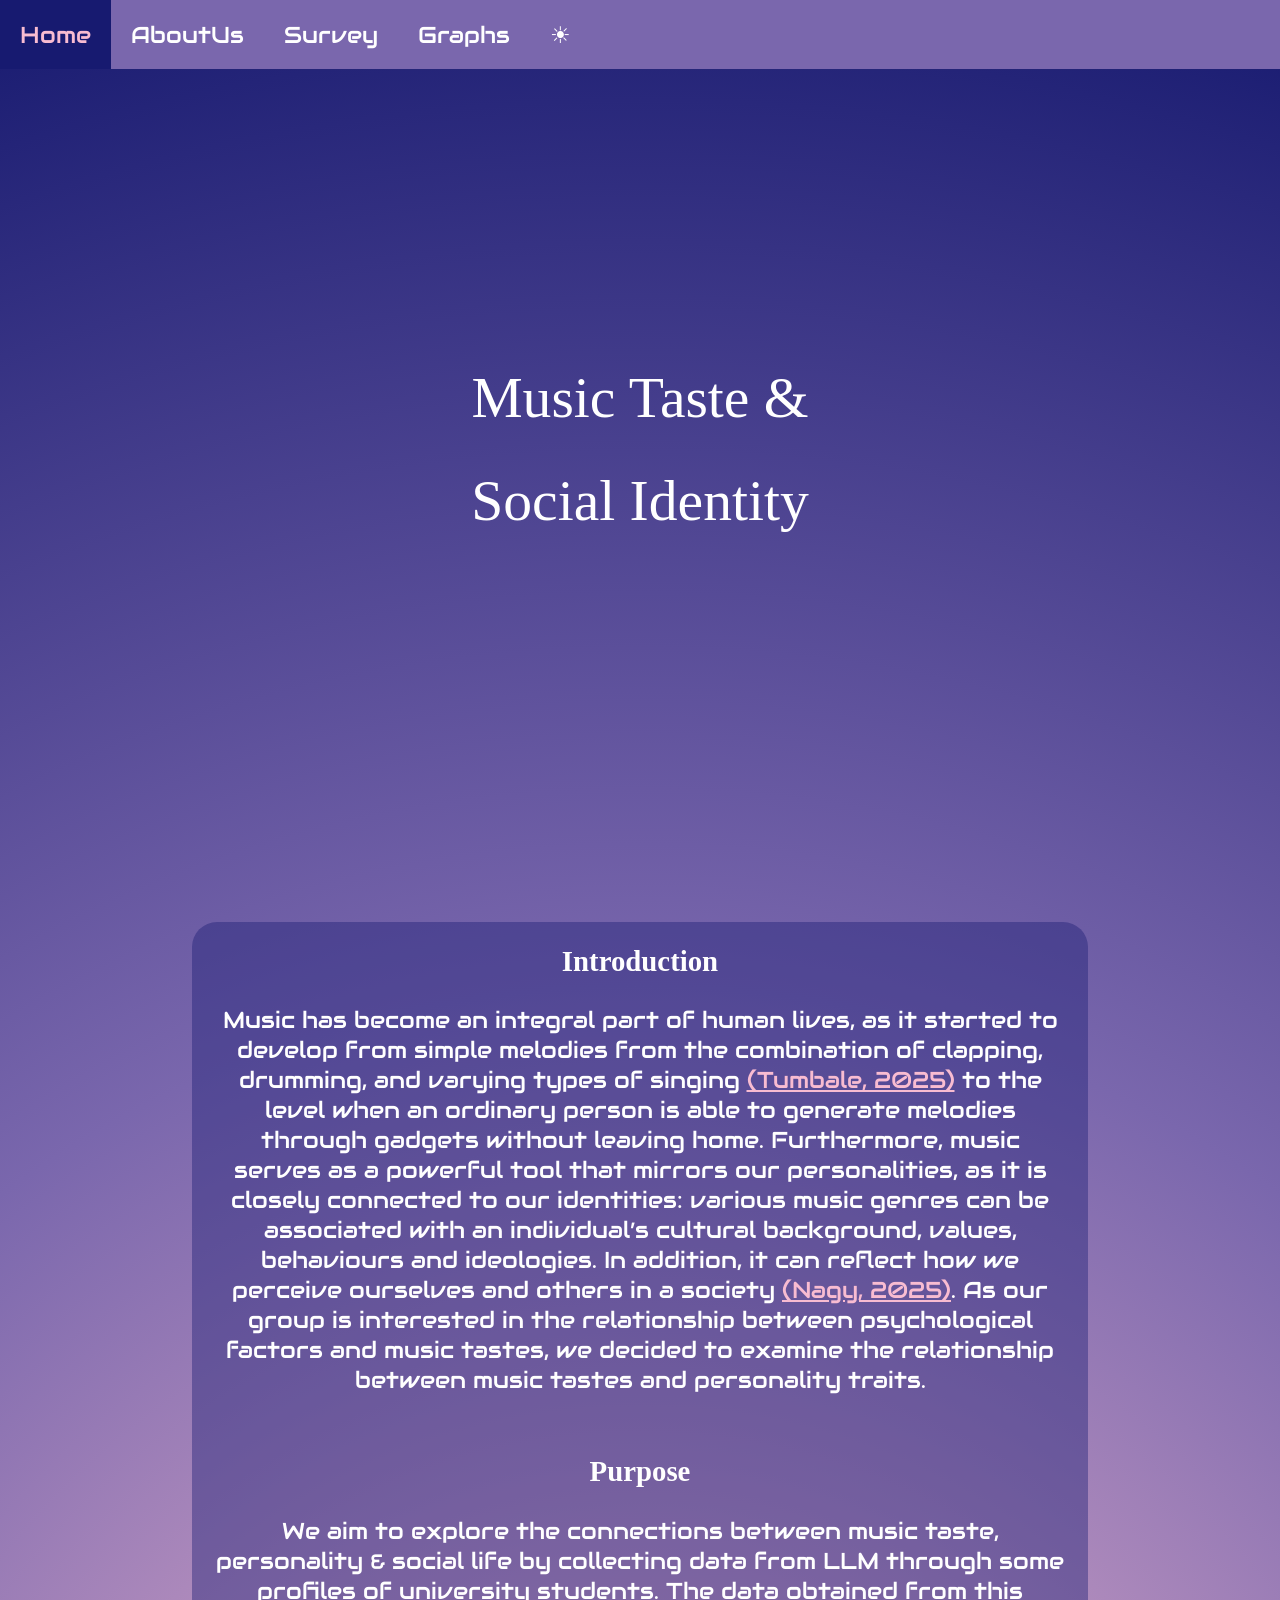
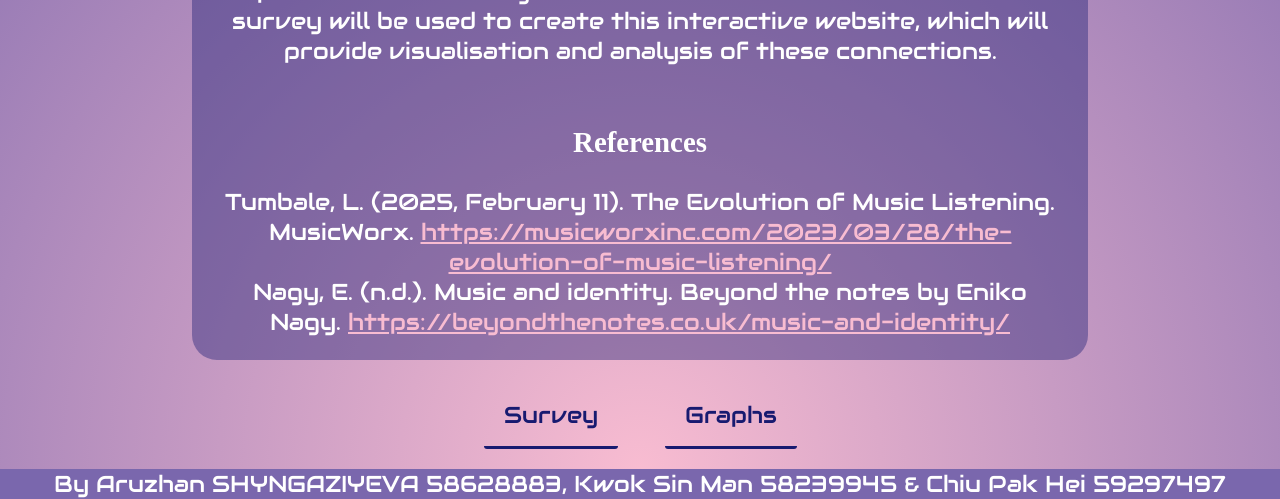
==== index.html @ 71bc7326 "Update index.html" ====
<!DOCTYPE html>
<html>

<head>
    <meta charset="utf-8">
    <meta lang="en">
    <title>LT3210 Project</title>
    <meta name="viewport" content="width=device-width, initial-scale=1">
    <link rel="stylesheet" href="index.css">
    <script>
        function myFunction() {
  var element = document.body;
  element.classList.toggle("dark-mode");
}
    </script>
</head>

<body>
    <header>
        <div class="topnav">
            <div class="left">
                <a class="active" href="#home">Home</a>
                <a href="Aboutus.html">AboutUs</a>
                <a href="Survey.html">Survey</a>
                <a href="#graphs">Graphs</a>
            </div>
            <div class="space borderless"></div>
            <div class="right">
                <span class="light" class="right" onclick="myFunction()"> &#x2600</span>
            </div>
        </div>
    </header>
    <main class="grain">

        <!-- Floating music notes -->
        <div>
            <div class="music-note" style="left: 10%; animation-delay: 9s;">♪</div>
            <div class="music-note" style="left: 20%; animation-delay: 7s;">♫</div>
            <div class="music-note" style="left: 30%; animation-delay: 12s;">♩</div>
            <div class="music-note" style="left: 40%; animation-delay: 11s;">♪</div>
            <div class="music-note" style="left: 50%; animation-delay: 3s;">♫</div>
            <div class="music-note" style="left: 60%; animation-delay: 1s;">♩</div>
            <div class="music-note" style="left: 70%; animation-delay: 6s;">♪</div>
            <div class="music-note" style="left: 80%; animation-delay: 4s;">♫</div>

        </div>
<section>     
        <div class="home fade-in" style="border: 0px;">
            <div class="title neon">
                Music Taste & <br>Social Identity
                <div class="cMusic"> </div>
            </div>
            <div class="content">
                <div class="content-r">
                    <div class="description">
                        <h2 class="neon">
                            Introduction
                        </h2>
                        <p class="desc">Music has become an integral part of human lives, as it started to develop from simple melodies from the combination of clapping, drumming, and varying types of singing <a href="https://musicworxinc.com/2023/03/28/the-evolution-of-music-listening/" style="color: #f8bcd1;">(Tumbale, 2025)</a> to the level when an ordinary person is able to generate melodies through gadgets without leaving home.  
Furthermore, music serves as a powerful tool that mirrors our personalities, as it is closely connected to our identities: various music genres can be associated with an individual’s cultural background, values, behaviours and ideologies. In addition, it can reflect how we perceive ourselves and others in a society <a href="https://beyondthenotes.co.uk/music-and-identity/" style="color: #f8bcd1;">(Nagy, 2025)</a>. As our group is interested in the relationship between psychological factors and music tastes, we decided to examine the relationship between music tastes and personality traits. 
 </p><br><br>
                        <h2 class="neon">
                            Purpose
                        </h2>
                        <p class="desc">We aim to explore the connections between music taste, personality & social life by collecting data from LLM through some profiles of university students. The data obtained from this survey will be used to create this interactive website, which will provide visualisation and analysis of these connections.
                        </p><br><br>
                         <h2 class="neon">
                            References
                        </h2>
                        <p class="desc">
Tumbale, L. (2025, February 11). The Evolution of Music Listening. MusicWorx. <a href="https://musicworxinc.com/2023/03/28/the-evolution-of-music-listening/" style="color: #f8bcd1;">https://musicworxinc.com/2023/03/28/the-evolution-of-music-listening/</a></p><p>
Nagy, E. (n.d.). Music and identity. Beyond the notes by Eniko Nagy. <a href="https://beyondthenotes.co.uk/music-and-identity/" style="color: #f8bcd1;">https://beyondthenotes.co.uk/music-and-identity/</a>
                        </p>
                    </div>
                    <div class="links">
                        <a href="survey.html" id="link" class="button neon">Survey</a>
                        <a href="" id="graphs" class="button neon">Graphs</a>
                    </div>
                </div>
            </div>
        </div>
        </section>
    </main>
    <footer>
        <div class="credit">By Aruzhan SHYNGAZIYEVA 58628883, Kwok Sin Man 58239945 & Chiu Pak Hei 59297497</div>
    </footer>

</body>


</html>
---- index.css ----
@import url('https://fonts.cdnfonts.com/css/lixdu-3');
@import url("https://fonts.googleapis.com/css?family=Audiowide");

* {
    text-align: center;
    font-family: "Audiowide";
    font-size: 1.2rem;
    box-sizing: border-box;
    margin: 0;
    padding: 0;
    border: 0;
    cursor: url(https://cur.cursors-4u.net/others/oth-6/oth510.ani), url(https://cur.cursors-4u.net/others/oth-6/oth510.png), auto !important;
}

main {
    background: radial-gradient(circle at bottom, 
   #f8bcd1 0, #7a67ad 50% ,#171a70 100%);
   width:auto;
   height: auto;
}

/*nav*/

.topnav {
    background-color: #7a67ad;
    overflow: hidden;
    margin: 0;
    padding: 0;
    border-spacing: 0;
    display: flex;
    position: fixed;
    top: 0;
    left: 0;
    width: 100%;
    z-index: 2;
    overflow-x: auto;
}

.left {
    float: left;
    width: max-content;
    border-top-width: 0;
    border-right-width: 0px;
    border-bottom-width: 0px;
    display: inline-flex;
}

.space {
    width: stretch;
    height: auto;
}

.right {
    float: right;
    border-top-width: 0;
    border-left-width: 0px;
    border-bottom-width: 0px;
    display: inline-flex;
    position: relative;
    font-size: 2rem;
}

.topnav a,
.topnav span {
    color: white;
    padding: 20px;
    margin: 0 auto;
    text-decoration: none;
    text-align: center;
    vertical-align: center;
    justify-content: center;
    height: 3em;
}

.topnav a:hover,
.topnav span:hover {
    background-color: #171a70;
    color: #f8bcd1;
}

.topnav a.active{
    background-color: #171a70;
    color: #f8bcd1;
}

/*main*/

.title {
    font-family: 'lixdu', display;
    line-height: 1.8;
    font-size: 3rem;
    padding: 6em 0;
    padding-bottom: 10em;
    height: 100vh;
    margin: auto;
    color: white;
    background-clip: text;
    -webkit-background-clip: text;
    z-index: 10000;
}

.cMusic{
    background-image:url("cMusic.png");

}

.neon {
    -webkit-animation: glow 1s ease-in-out infinite alternate;
    -moz-animation: glow 1s ease-in-out infinite alternate;
    animation: glow 1s ease-in-out infinite alternate;
}

.description{
    color: white;
    background-color: rgba(23, 26, 112, 0.4);
    width: 70%;
    margin: 0 auto;
    padding: 1em;
    border-radius: 25px;
}

h2{
 font-family: 'lixdu', display;
    font-size: 1.5rem; 
     color: white;
    background-clip: text;
    -webkit-background-clip: text;
}

p.desc{
    padding-top: 1.2em;
}



.button {
    background-position-y: -0%;
    background-image: linear-gradient(180deg, transparent 50%, #171a70 50%) !important;
    transition: all 0.2s ease;
    background-size: auto 190%;
    text-decoration: none;
    padding: 20px;
    margin: 20px;
    height: 3em;
    border-radius: 3px;
    color: #171a70;
    display: inline-flex;
    justify-content: space-evenly;
}

.button:hover {
    background-color: #171a70;
    background-position-y: 100%;
    color: #f8bcd1;
    transition: all 0.1s ease;
}

footer {
    color: white;
    background-color: #7a67ad;
    height: max-content;
}

.credit{
    margin:auto;
}

/* Floating music notes */
.music-note {
    position: absolute;
    font-size: 2rem;
    opacity: 0.7;
    color: white;
    animation: float 10s infinite linear;
}

@keyframes float {
    0% {
        transform: translateY(-100px) rotate(0deg);
    }

    100% {
        transform: translateY(40em) rotate(360deg);
    }
}

.fade-in {
    opacity: 1;
    animation-name: fadeInOpacity;
    animation-iteration-count: 1;
    animation-timing-function: ease-in;
    animation-duration: 1s;
}

@keyframes fadeInOpacity {
    0% {
        opacity: 0;
    }

    100% {
        opacity: 1;
    }
}

@keyframes glow {
    from {
        text-shadow: 0 0 10px;
    }

    to {
        text-shadow: 0 0 30px #fff
    }
}

/* light/dark mode*/
.dark-mode {
	main {
    background: radial-gradient(circle at bottom, 
   #7a67ad 0, #171a70 50% , #000 100%);
   width:auto;
   height: auto;
}

	

.credit {
    background-color: #171a70;
		color: white;
	}

.topnav {
    background-color: #171a70;}

	.topnav a,
	.topnav span {
		color: white;
	}
	

	.topnav a:hover,
    .topnav a.active,
	.topnav span:hover {
		background-color: #000;
		color: #f8bcd1;
	}

	.description {
		background-color: rgba(248, 188, 209, 0.2);
	}

	.button {
    background-position-y: -0%;
    background-image: linear-gradient(180deg, transparent 50%, white 50%) !important;
    transition: all 0.2s ease;
    background-size: auto 190%;
    text-decoration: none;
    padding: 20px;
    margin: 20px;
    height: 3em;
    border-radius: 3px;
    color: white;
    display: inline-flex;
    justify-content: space-evenly;
}

.button:hover {
    background-color: white;
    background-position-y: 100%;
    color: #171a70;
    transition: all 0.1s ease;
}

}



/*grain*/

 
  .grain {
    overflow: hidden;
    top: 0;
    left: 0;
    height: 100%;
    width: 100%;
    pointer-event: none;
    z-index: 300;
    transform: translateZ(0);
    
    &:before {
      content: "";
      top: 0rem;
      left: 0rem;
      width: 100%;
      height: 100%;
      z-index: 9999;
      position: fixed;
      background-image: url(https://upload.wikimedia.org/wikipedia/commons/5/5c/Image_gaussian_noise_example.png);
      opacity: 0.15;
      pointer-events: none;
      -webkit-animation: noise 1s steps(2) infinite;
      animation: noise 1s steps(2) infinite;
    }

    @-webkit-keyframes noise {
      to { transform: translate3d(-7rem,0,0) }
    }

    @keyframes noise {
      0% { transform: translate3d(0,9rem,0) }
      10% { transform: translate3d(-1rem,-4rem,0) }
      20% { transform: translate3d(-8rem,2rem,0) }
      30% { transform: translate3d(9rem,-9rem,0) }
      40% { transform: translate3d(-2rem,7rem,0) }
      50% { transform: translate3d(-9rem,-4rem,0) }
      60% { transform: translate3d(2rem,6rem,0) }
      70% { transform: translate3d(7rem,-8rem,0) }
      80% { transform: translate3d(-9rem,1rem,0) }
      90% { transform: translate3d(6rem,-5rem,0) }
      to { transform: translate3d(-7rem,0,0) }
    }
  }

@media only screen and (max-width: 1024px) {
    * {
        margin: 0;
        padding: 0;
        border: 0;
        font-size: 1rem;
        justify-content: center;
    }

}
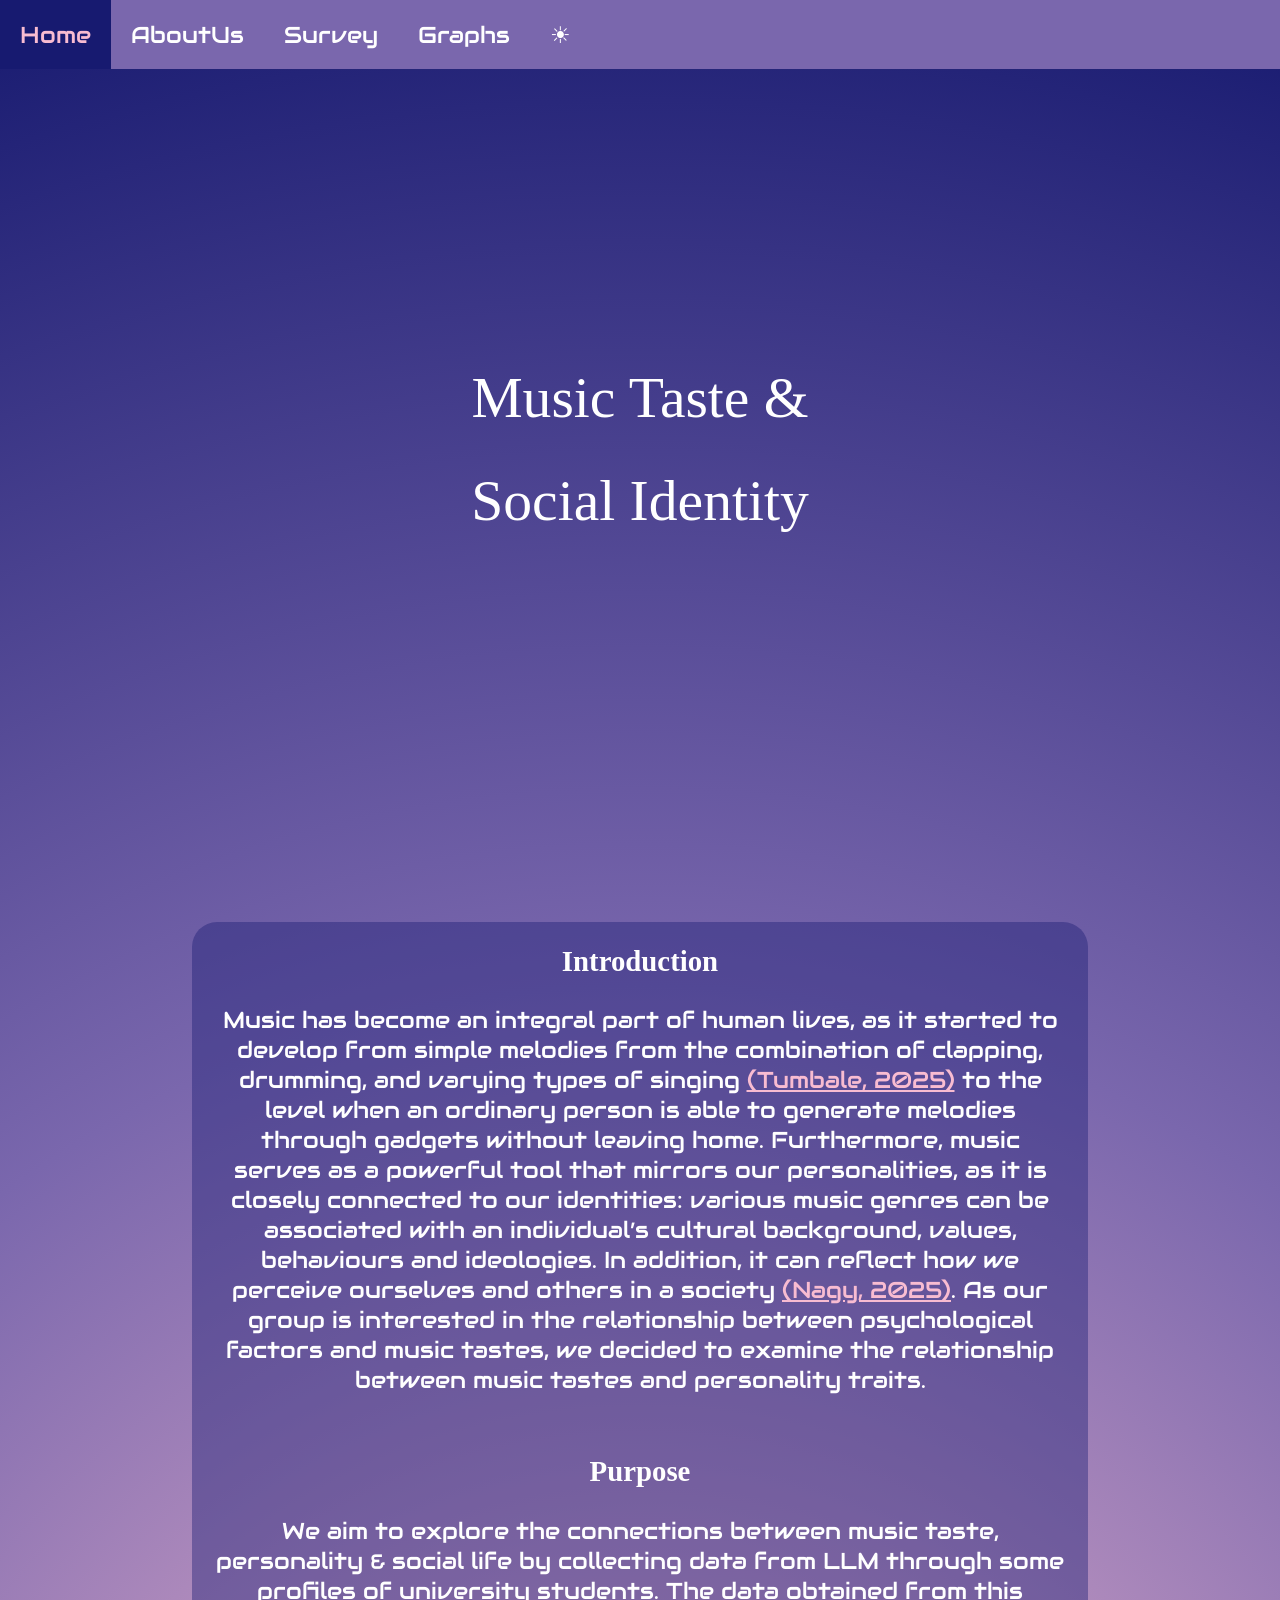
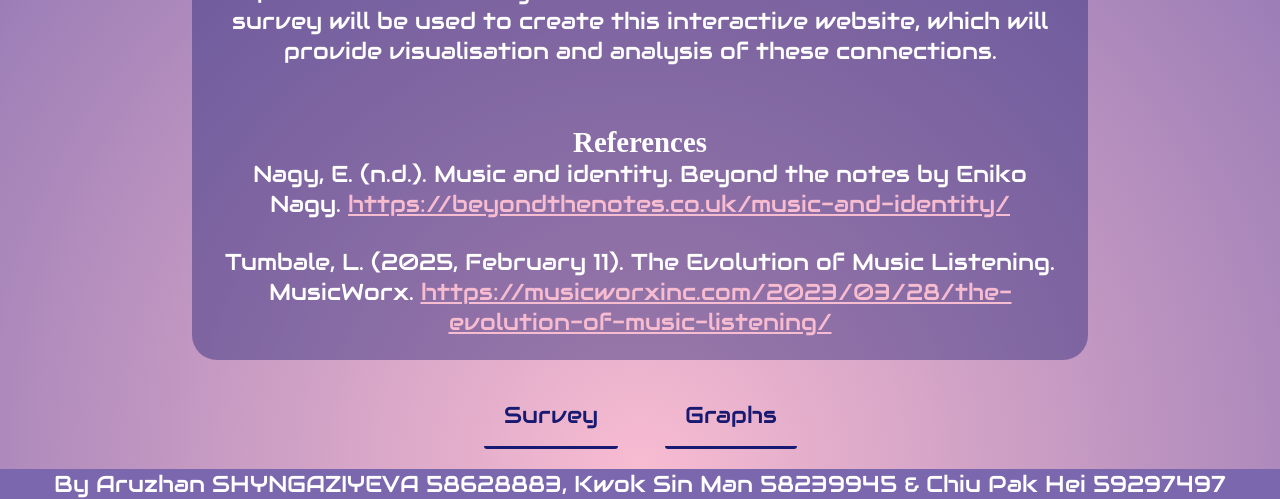
==== commit ca3fc968: "Update index.html" ====
--- a/index.html
+++ b/index.html
@@ -67,10 +67,10 @@
                          <h2 class="neon">
                             References
                         </h2>
-                        <p class="desc">
-Tumbale, L. (2025, February 11). The Evolution of Music Listening. MusicWorx. <a href="https://musicworxinc.com/2023/03/28/the-evolution-of-music-listening/" style="color: #f8bcd1;">https://musicworxinc.com/2023/03/28/the-evolution-of-music-listening/</a></p><p>
+                        
 Nagy, E. (n.d.). Music and identity. Beyond the notes by Eniko Nagy. <a href="https://beyondthenotes.co.uk/music-and-identity/" style="color: #f8bcd1;">https://beyondthenotes.co.uk/music-and-identity/</a>
-                        </p>
+                        </p><p class="desc">
+Tumbale, L. (2025, February 11). The Evolution of Music Listening. MusicWorx. <a href="https://musicworxinc.com/2023/03/28/the-evolution-of-music-listening/" style="color: #f8bcd1;">https://musicworxinc.com/2023/03/28/the-evolution-of-music-listening/</a></p>
                     </div>
                     <div class="links">
                         <a href="survey.html" id="link" class="button neon">Survey</a>
@@ -95,3 +95,4 @@
 
 
 
+
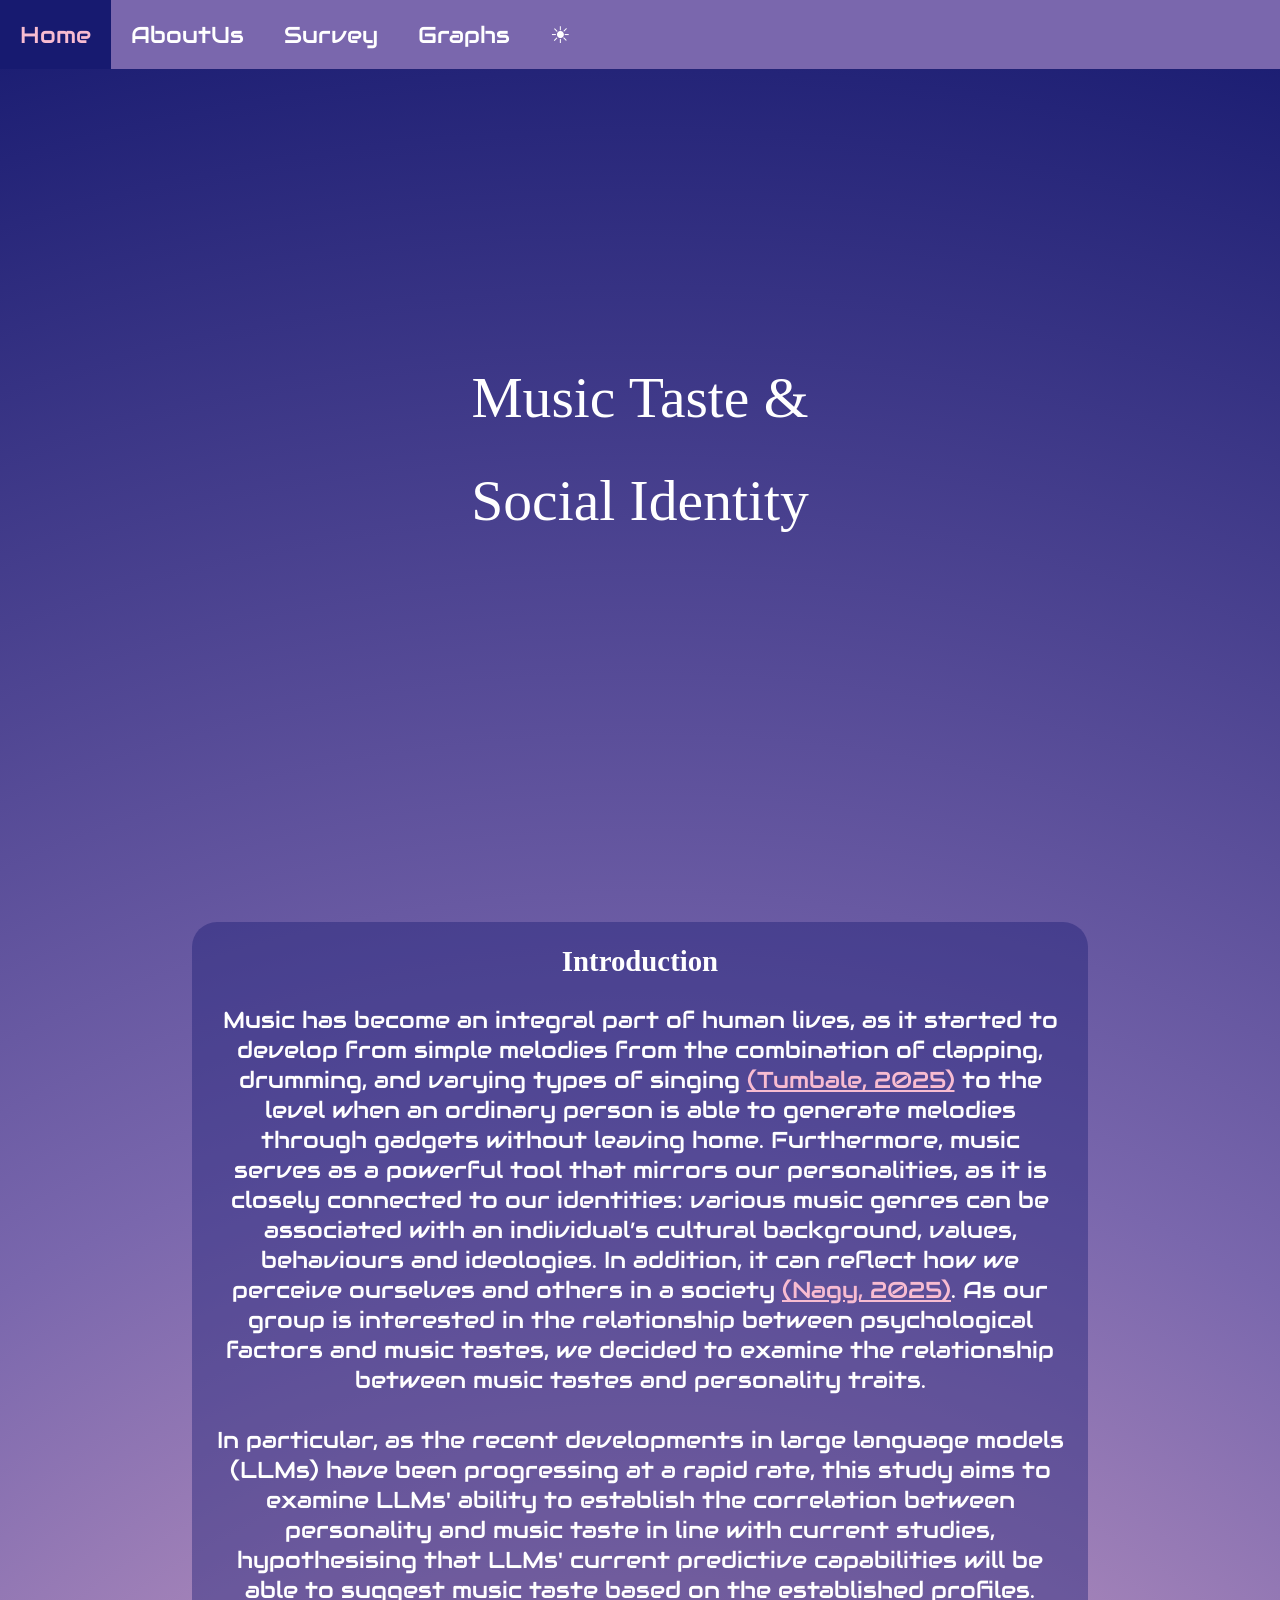
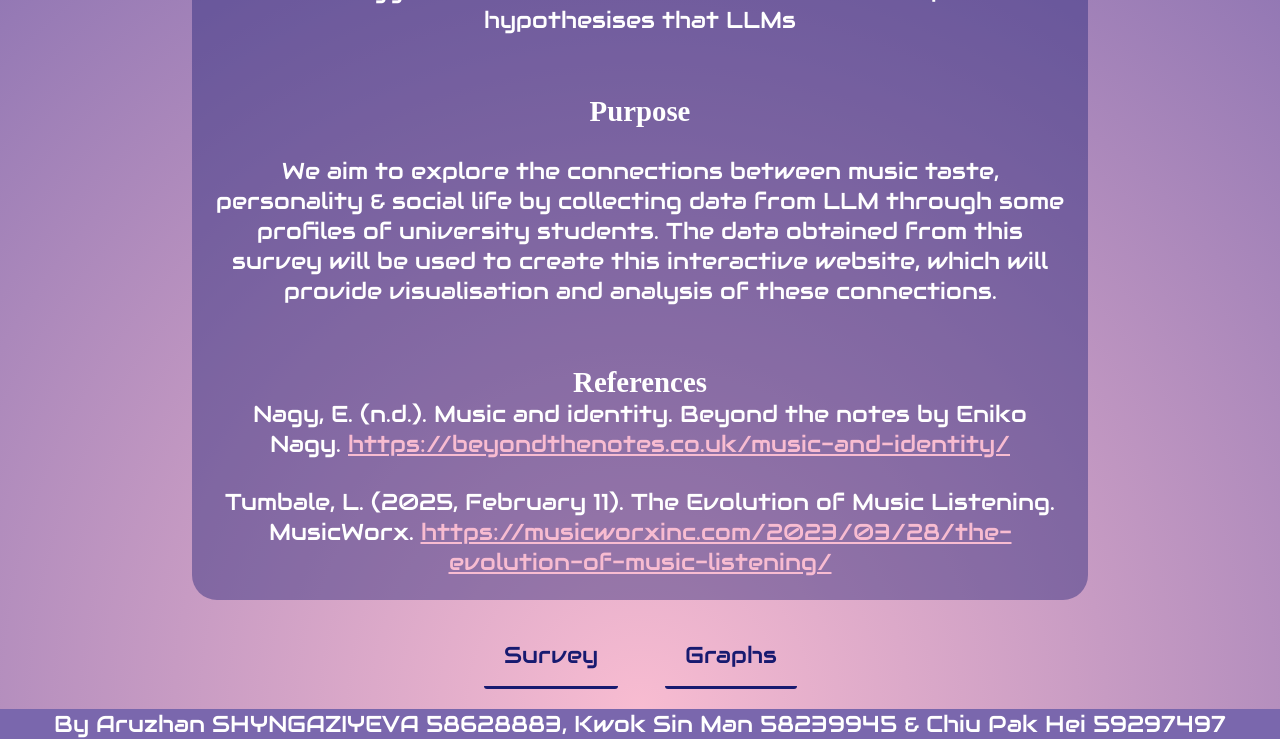
==== commit d7ea45c9: "Update index.html" ====
--- a/index.html
+++ b/index.html
@@ -22,7 +22,7 @@
                 <a class="active" href="#home">Home</a>
                 <a href="Aboutus.html">AboutUs</a>
                 <a href="Survey.html">Survey</a>
-                <a href="#graphs">Graphs</a>
+                <a href="graphs.html">Graphs</a>
             </div>
             <div class="space borderless"></div>
             <div class="right">
@@ -58,7 +58,10 @@
                         </h2>
                         <p class="desc">Music has become an integral part of human lives, as it started to develop from simple melodies from the combination of clapping, drumming, and varying types of singing <a href="https://musicworxinc.com/2023/03/28/the-evolution-of-music-listening/" style="color: #f8bcd1;">(Tumbale, 2025)</a> to the level when an ordinary person is able to generate melodies through gadgets without leaving home.  
 Furthermore, music serves as a powerful tool that mirrors our personalities, as it is closely connected to our identities: various music genres can be associated with an individual’s cultural background, values, behaviours and ideologies. In addition, it can reflect how we perceive ourselves and others in a society <a href="https://beyondthenotes.co.uk/music-and-identity/" style="color: #f8bcd1;">(Nagy, 2025)</a>. As our group is interested in the relationship between psychological factors and music tastes, we decided to examine the relationship between music tastes and personality traits. 
- </p><br><br>
+ </p><br>
+                        <p>In particular, as the recent developments in large language models (LLMs) have been progressing at a rapid rate, this study aims to examine LLMs' ability to establish the correlation between personality and music taste in line with current studies, hypothesising that LLMs' current predictive capabilities will be able to suggest music taste based on the established profiles.
+                            hypothesises that LLMs </p>
+                        <br><br>
                         <h2 class="neon">
                             Purpose
                         </h2>
@@ -73,8 +76,8 @@
 Tumbale, L. (2025, February 11). The Evolution of Music Listening. MusicWorx. <a href="https://musicworxinc.com/2023/03/28/the-evolution-of-music-listening/" style="color: #f8bcd1;">https://musicworxinc.com/2023/03/28/the-evolution-of-music-listening/</a></p>
                     </div>
                     <div class="links">
-                        <a href="survey.html" id="link" class="button neon">Survey</a>
-                        <a href="" id="graphs" class="button neon">Graphs</a>
+                        <a href="Survey.html" id="link" class="button neon">Survey</a>
+                        <a href="graphs.html" id="graphs" class="button neon">Graphs</a>
                     </div>
                 </div>
             </div>
@@ -96,3 +99,5 @@
 
 
 
+
+
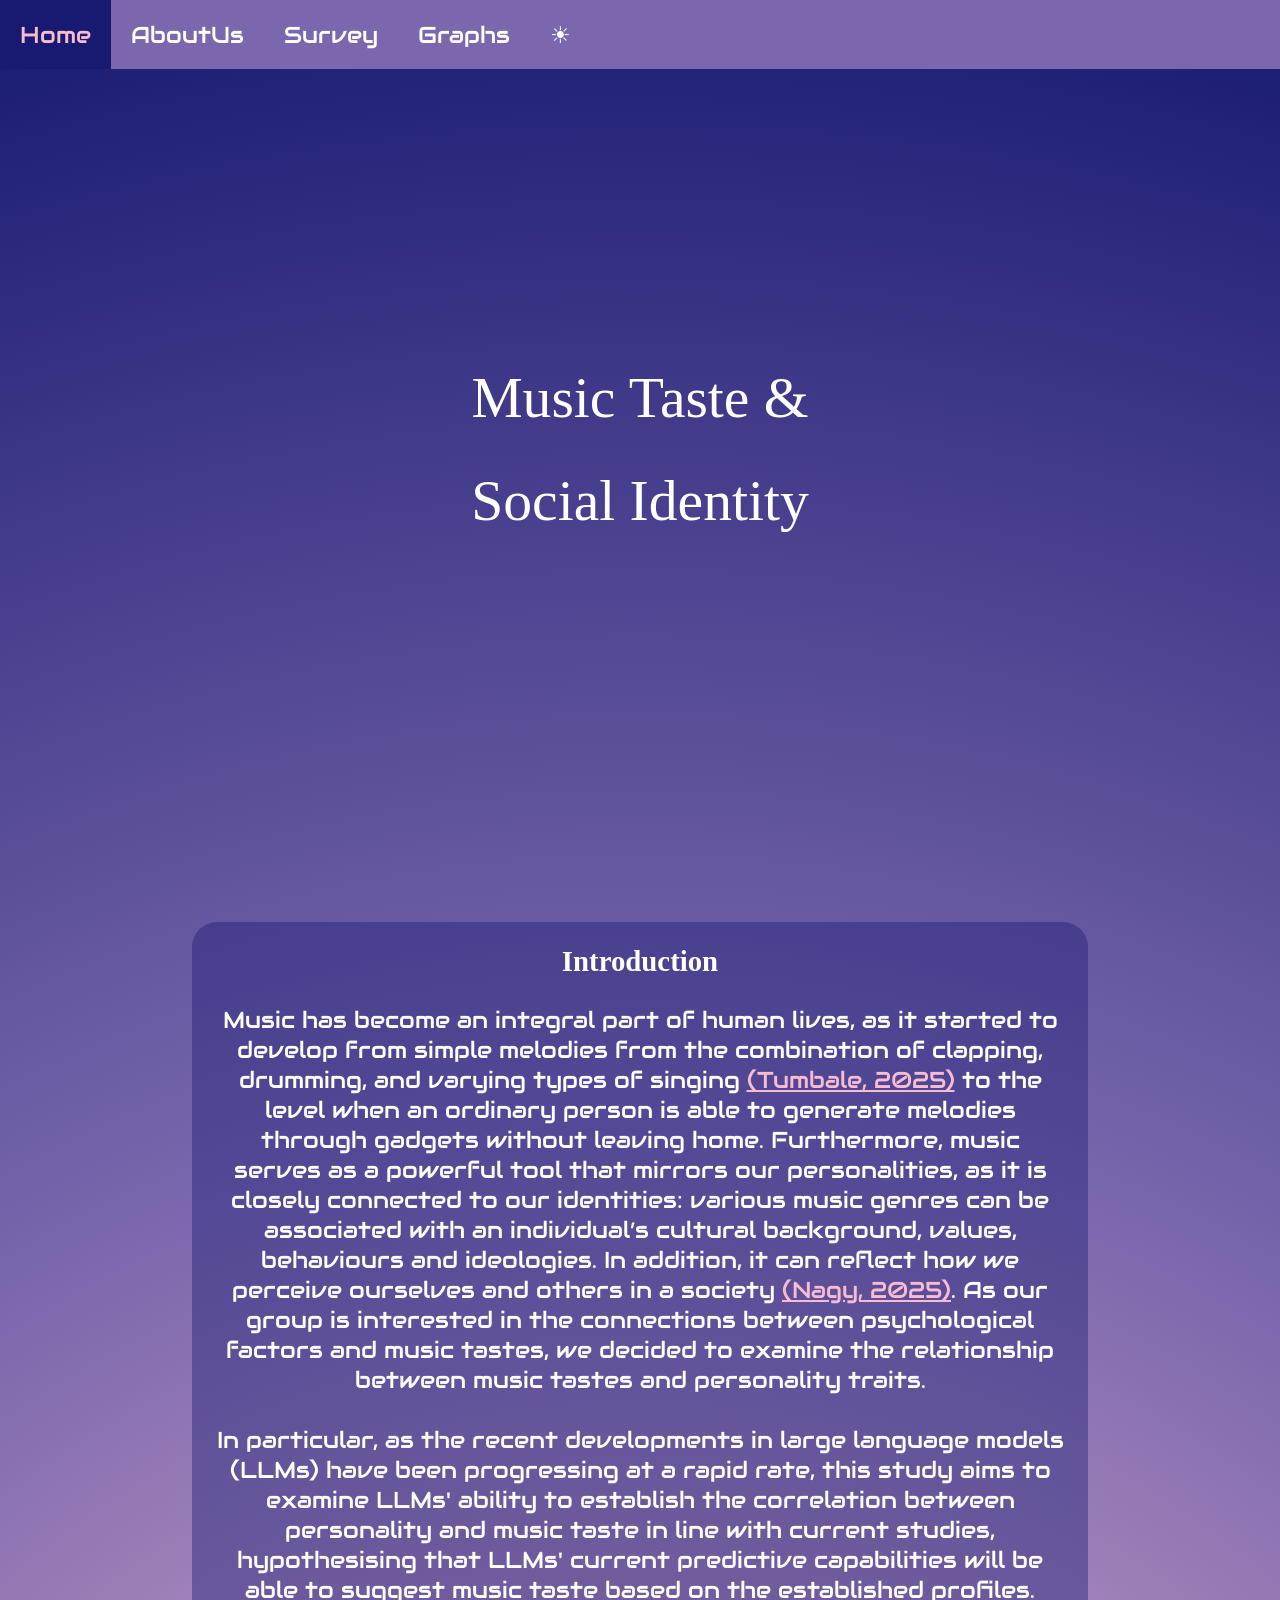
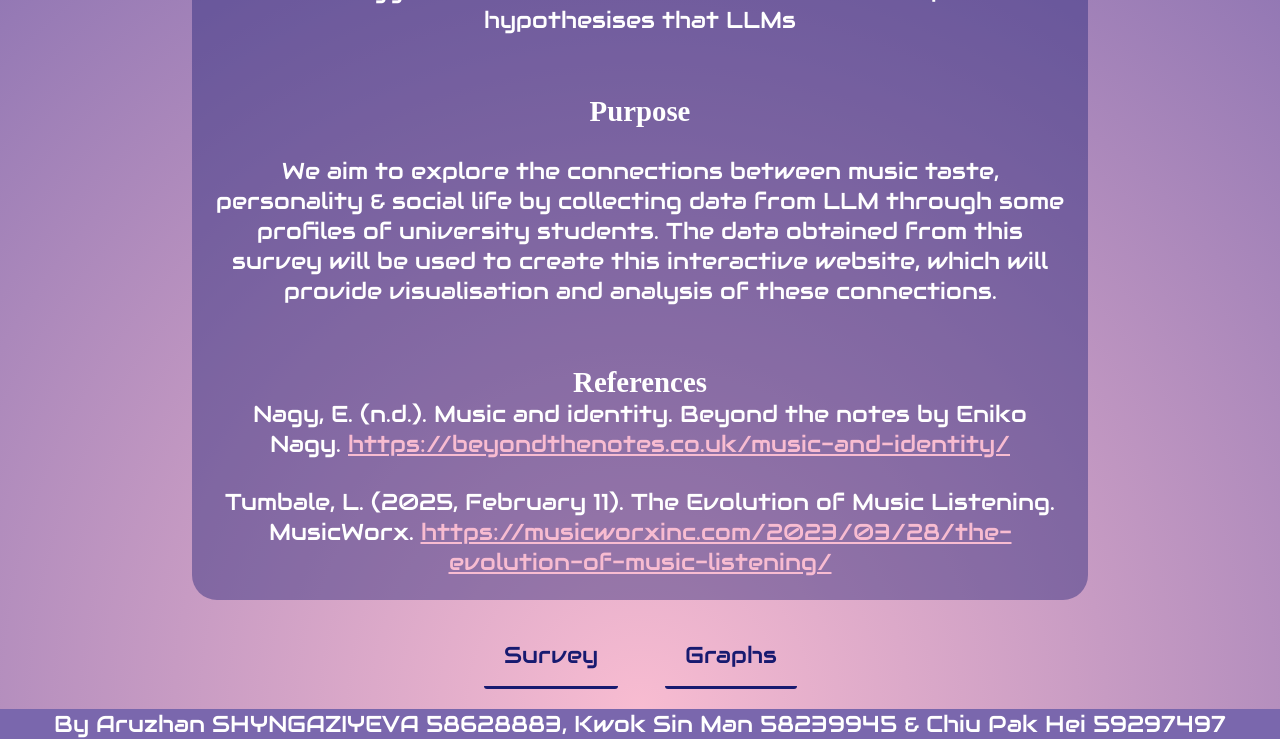
==== commit 3eef8994: "Update index.html" ====
--- a/index.html
+++ b/index.html
@@ -57,7 +57,7 @@
                             Introduction
                         </h2>
                         <p class="desc">Music has become an integral part of human lives, as it started to develop from simple melodies from the combination of clapping, drumming, and varying types of singing <a href="https://musicworxinc.com/2023/03/28/the-evolution-of-music-listening/" style="color: #f8bcd1;">(Tumbale, 2025)</a> to the level when an ordinary person is able to generate melodies through gadgets without leaving home.  
-Furthermore, music serves as a powerful tool that mirrors our personalities, as it is closely connected to our identities: various music genres can be associated with an individual’s cultural background, values, behaviours and ideologies. In addition, it can reflect how we perceive ourselves and others in a society <a href="https://beyondthenotes.co.uk/music-and-identity/" style="color: #f8bcd1;">(Nagy, 2025)</a>. As our group is interested in the relationship between psychological factors and music tastes, we decided to examine the relationship between music tastes and personality traits. 
+Furthermore, music serves as a powerful tool that mirrors our personalities, as it is closely connected to our identities: various music genres can be associated with an individual’s cultural background, values, behaviours and ideologies. In addition, it can reflect how we perceive ourselves and others in a society <a href="https://beyondthenotes.co.uk/music-and-identity/" style="color: #f8bcd1;">(Nagy, 2025)</a>. As our group is interested in the connections between psychological factors and music tastes, we decided to examine the relationship between music tastes and personality traits. 
  </p><br>
                         <p>In particular, as the recent developments in large language models (LLMs) have been progressing at a rapid rate, this study aims to examine LLMs' ability to establish the correlation between personality and music taste in line with current studies, hypothesising that LLMs' current predictive capabilities will be able to suggest music taste based on the established profiles.
                             hypothesises that LLMs </p>
@@ -101,3 +101,4 @@
 
 
 
+
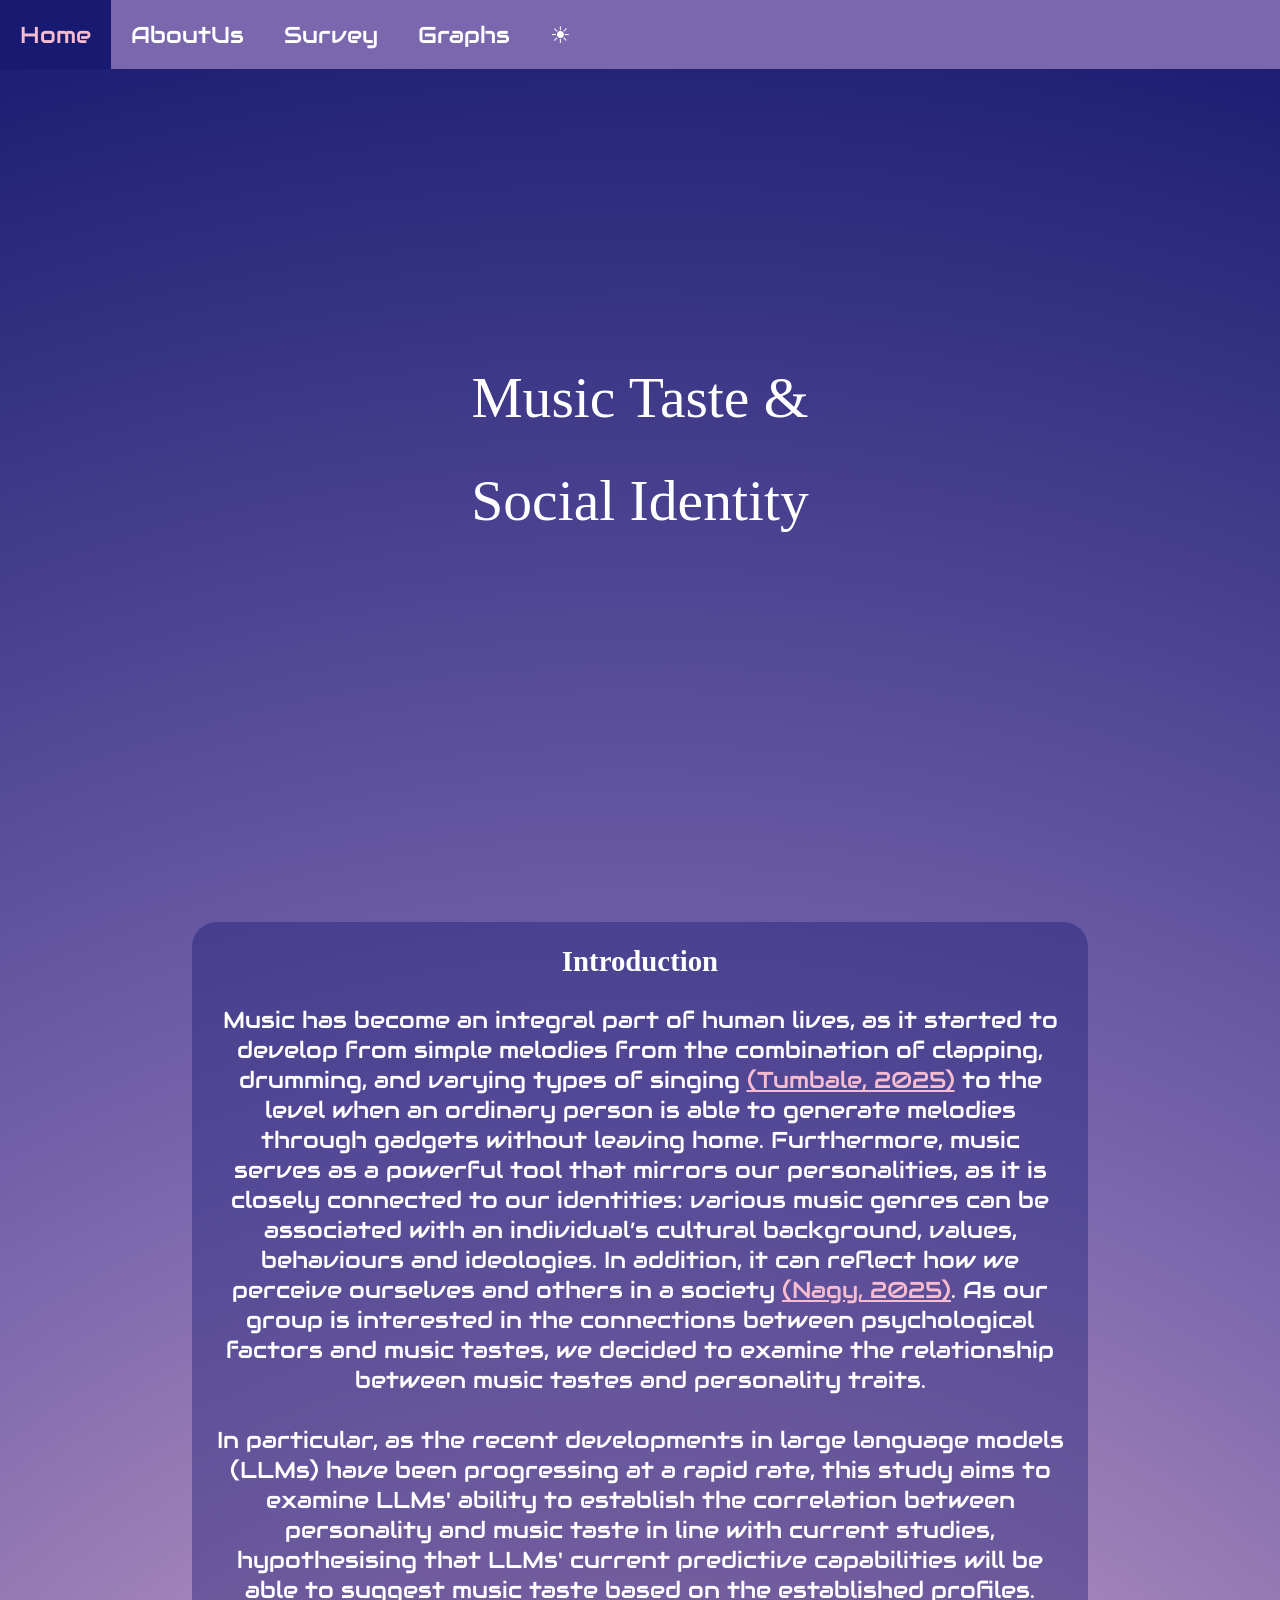
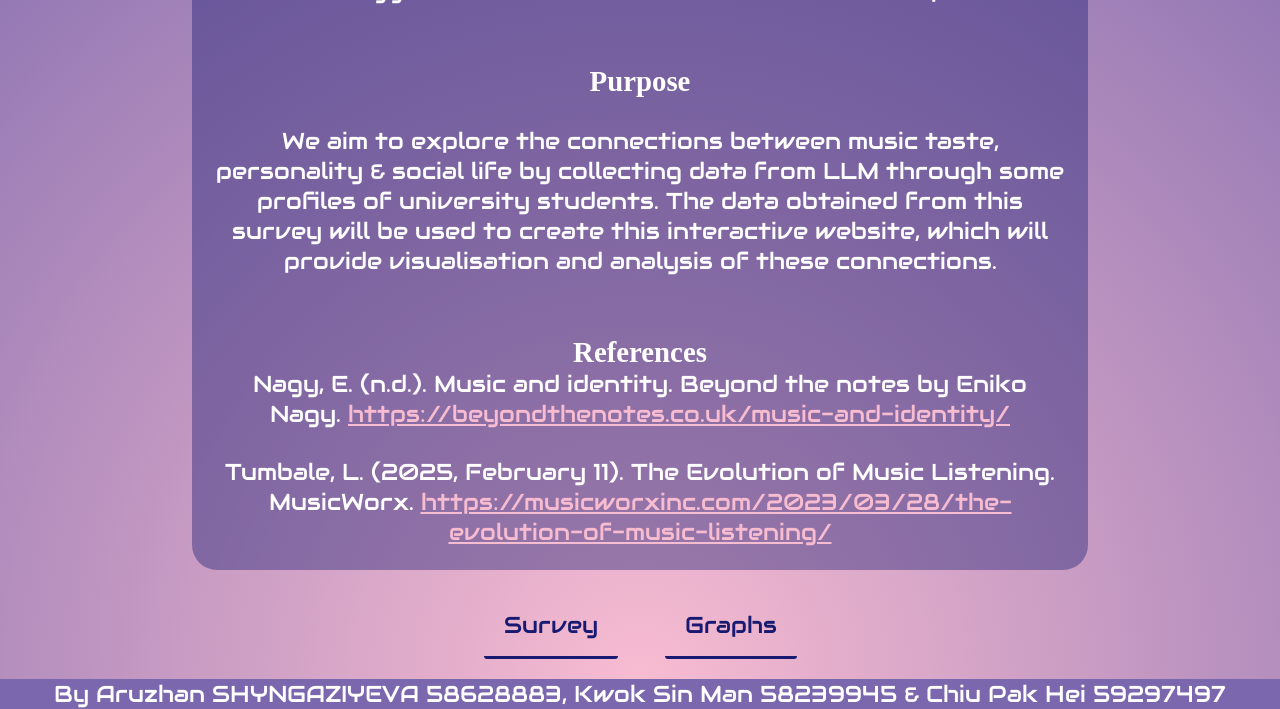
==== commit be406f5c: "Update index.html" ====
--- a/index.html
+++ b/index.html
@@ -59,8 +59,7 @@
                         <p class="desc">Music has become an integral part of human lives, as it started to develop from simple melodies from the combination of clapping, drumming, and varying types of singing <a href="https://musicworxinc.com/2023/03/28/the-evolution-of-music-listening/" style="color: #f8bcd1;">(Tumbale, 2025)</a> to the level when an ordinary person is able to generate melodies through gadgets without leaving home.  
 Furthermore, music serves as a powerful tool that mirrors our personalities, as it is closely connected to our identities: various music genres can be associated with an individual’s cultural background, values, behaviours and ideologies. In addition, it can reflect how we perceive ourselves and others in a society <a href="https://beyondthenotes.co.uk/music-and-identity/" style="color: #f8bcd1;">(Nagy, 2025)</a>. As our group is interested in the connections between psychological factors and music tastes, we decided to examine the relationship between music tastes and personality traits. 
  </p><br>
-                        <p>In particular, as the recent developments in large language models (LLMs) have been progressing at a rapid rate, this study aims to examine LLMs' ability to establish the correlation between personality and music taste in line with current studies, hypothesising that LLMs' current predictive capabilities will be able to suggest music taste based on the established profiles.
-                            hypothesises that LLMs </p>
+                        <p>In particular, as the recent developments in large language models (LLMs) have been progressing at a rapid rate, this study aims to examine LLMs' ability to establish the correlation between personality and music taste in line with current studies, hypothesising that LLMs' current predictive capabilities will be able to suggest music taste based on the established profiles. </p>
                         <br><br>
                         <h2 class="neon">
                             Purpose
@@ -102,3 +101,4 @@
 
 
 
+
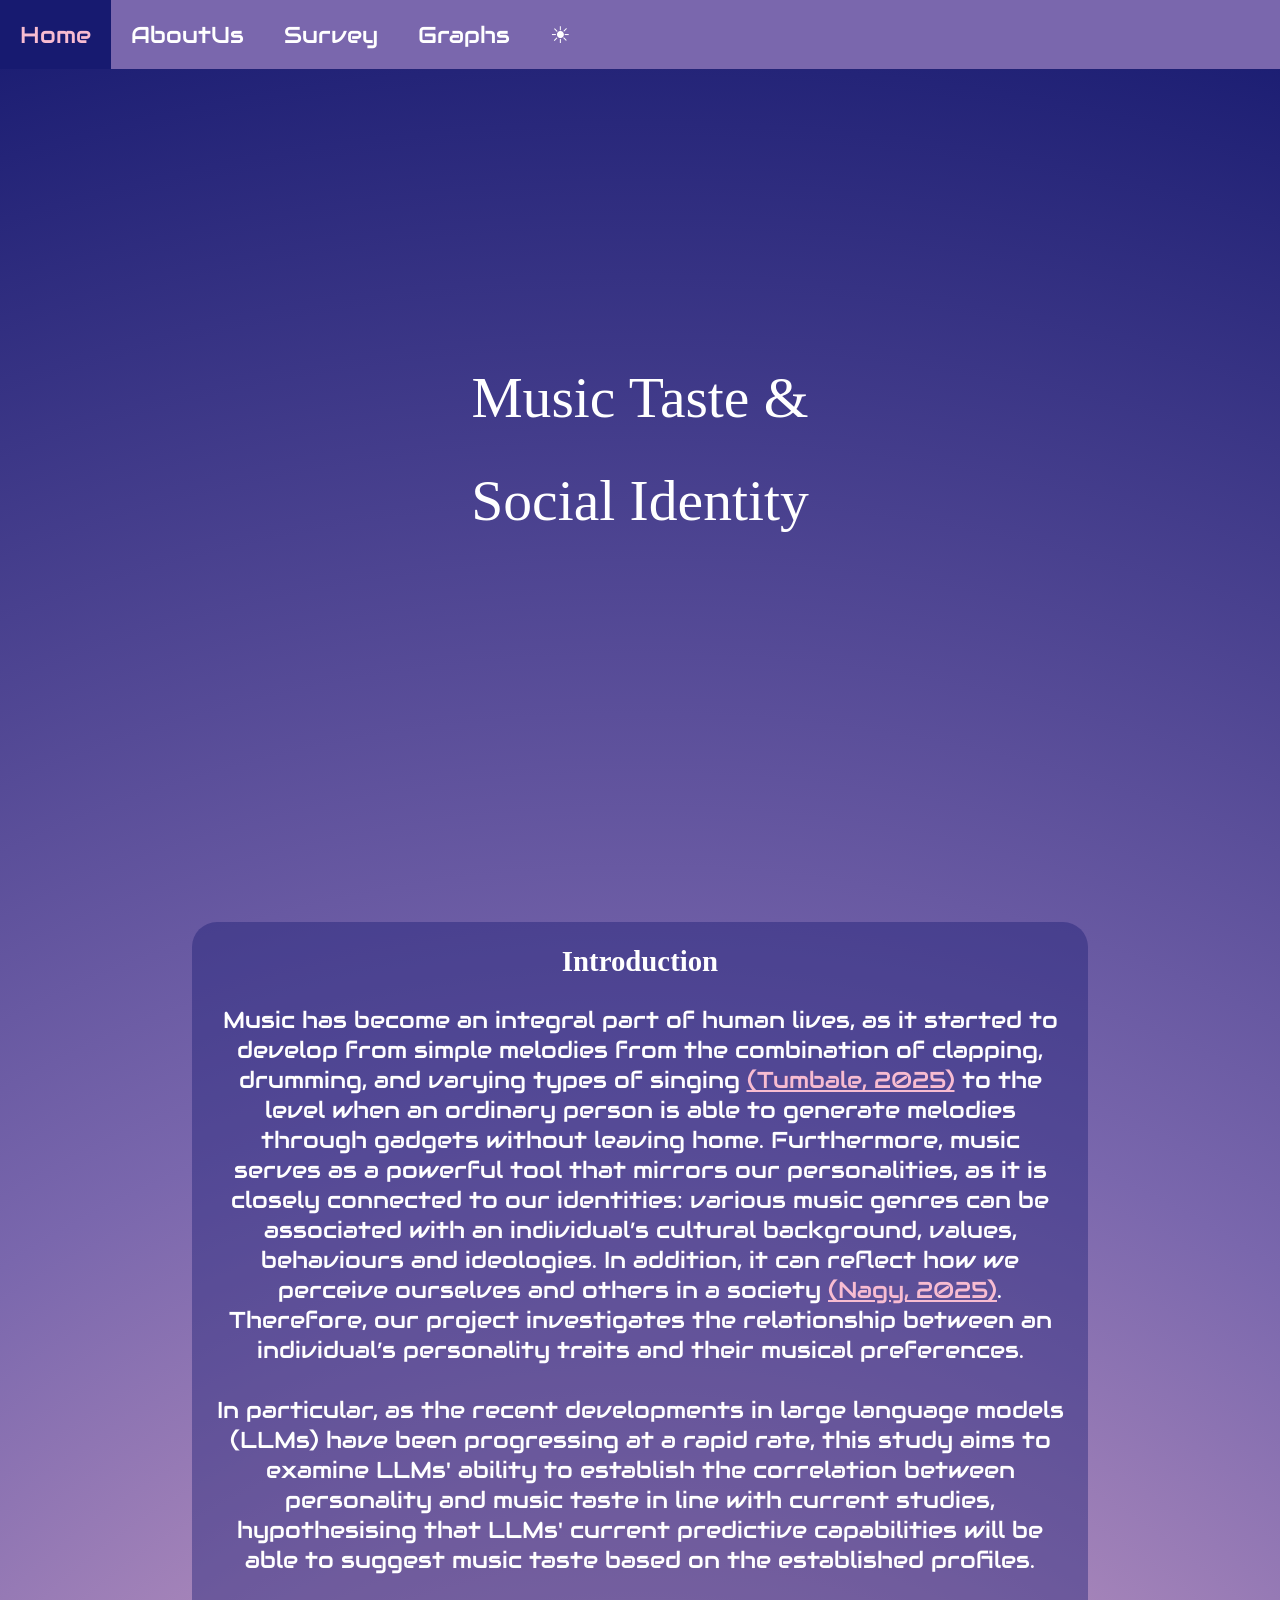
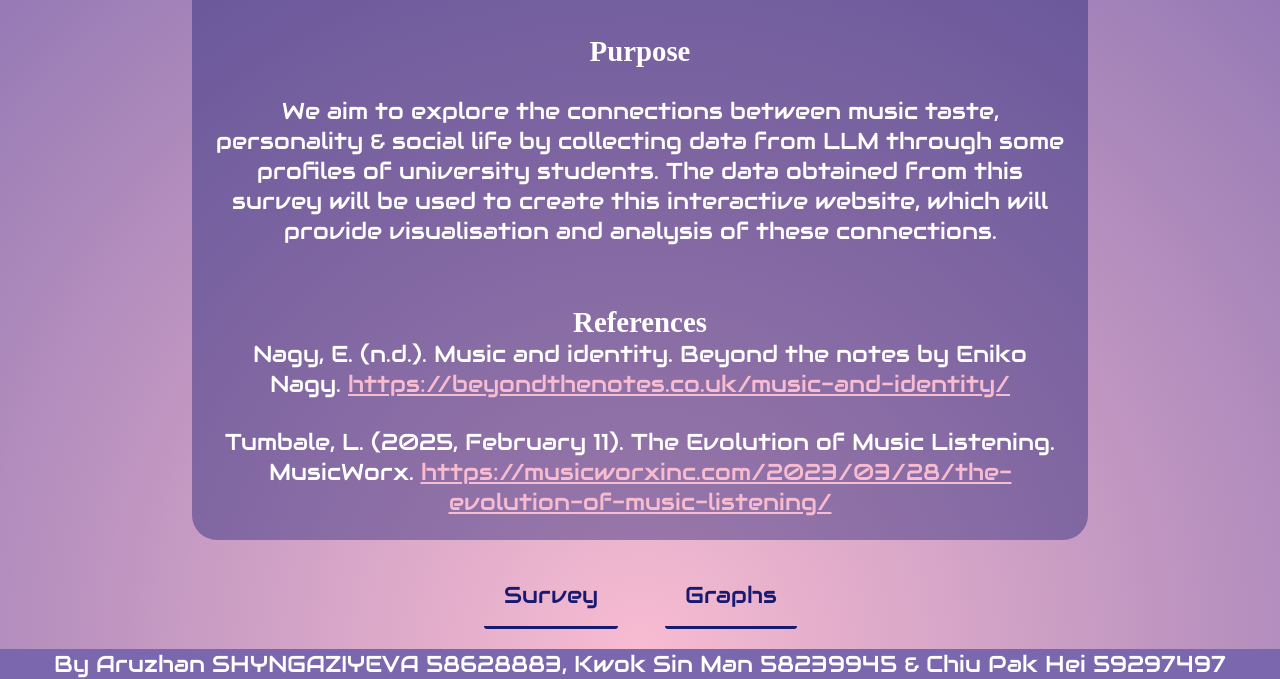
==== commit c3753708: "Update index.html" ====
--- a/index.html
+++ b/index.html
@@ -57,7 +57,7 @@
                             Introduction
                         </h2>
                         <p class="desc">Music has become an integral part of human lives, as it started to develop from simple melodies from the combination of clapping, drumming, and varying types of singing <a href="https://musicworxinc.com/2023/03/28/the-evolution-of-music-listening/" style="color: #f8bcd1;">(Tumbale, 2025)</a> to the level when an ordinary person is able to generate melodies through gadgets without leaving home.  
-Furthermore, music serves as a powerful tool that mirrors our personalities, as it is closely connected to our identities: various music genres can be associated with an individual’s cultural background, values, behaviours and ideologies. In addition, it can reflect how we perceive ourselves and others in a society <a href="https://beyondthenotes.co.uk/music-and-identity/" style="color: #f8bcd1;">(Nagy, 2025)</a>. As our group is interested in the connections between psychological factors and music tastes, we decided to examine the relationship between music tastes and personality traits. 
+Furthermore, music serves as a powerful tool that mirrors our personalities, as it is closely connected to our identities: various music genres can be associated with an individual’s cultural background, values, behaviours and ideologies. In addition, it can reflect how we perceive ourselves and others in a society <a href="https://beyondthenotes.co.uk/music-and-identity/" style="color: #f8bcd1;">(Nagy, 2025)</a>. Therefore, our project investigates the relationship between an individual’s personality traits and their musical preferences.
  </p><br>
                         <p>In particular, as the recent developments in large language models (LLMs) have been progressing at a rapid rate, this study aims to examine LLMs' ability to establish the correlation between personality and music taste in line with current studies, hypothesising that LLMs' current predictive capabilities will be able to suggest music taste based on the established profiles. </p>
                         <br><br>
@@ -102,3 +102,4 @@
 
 
 
+
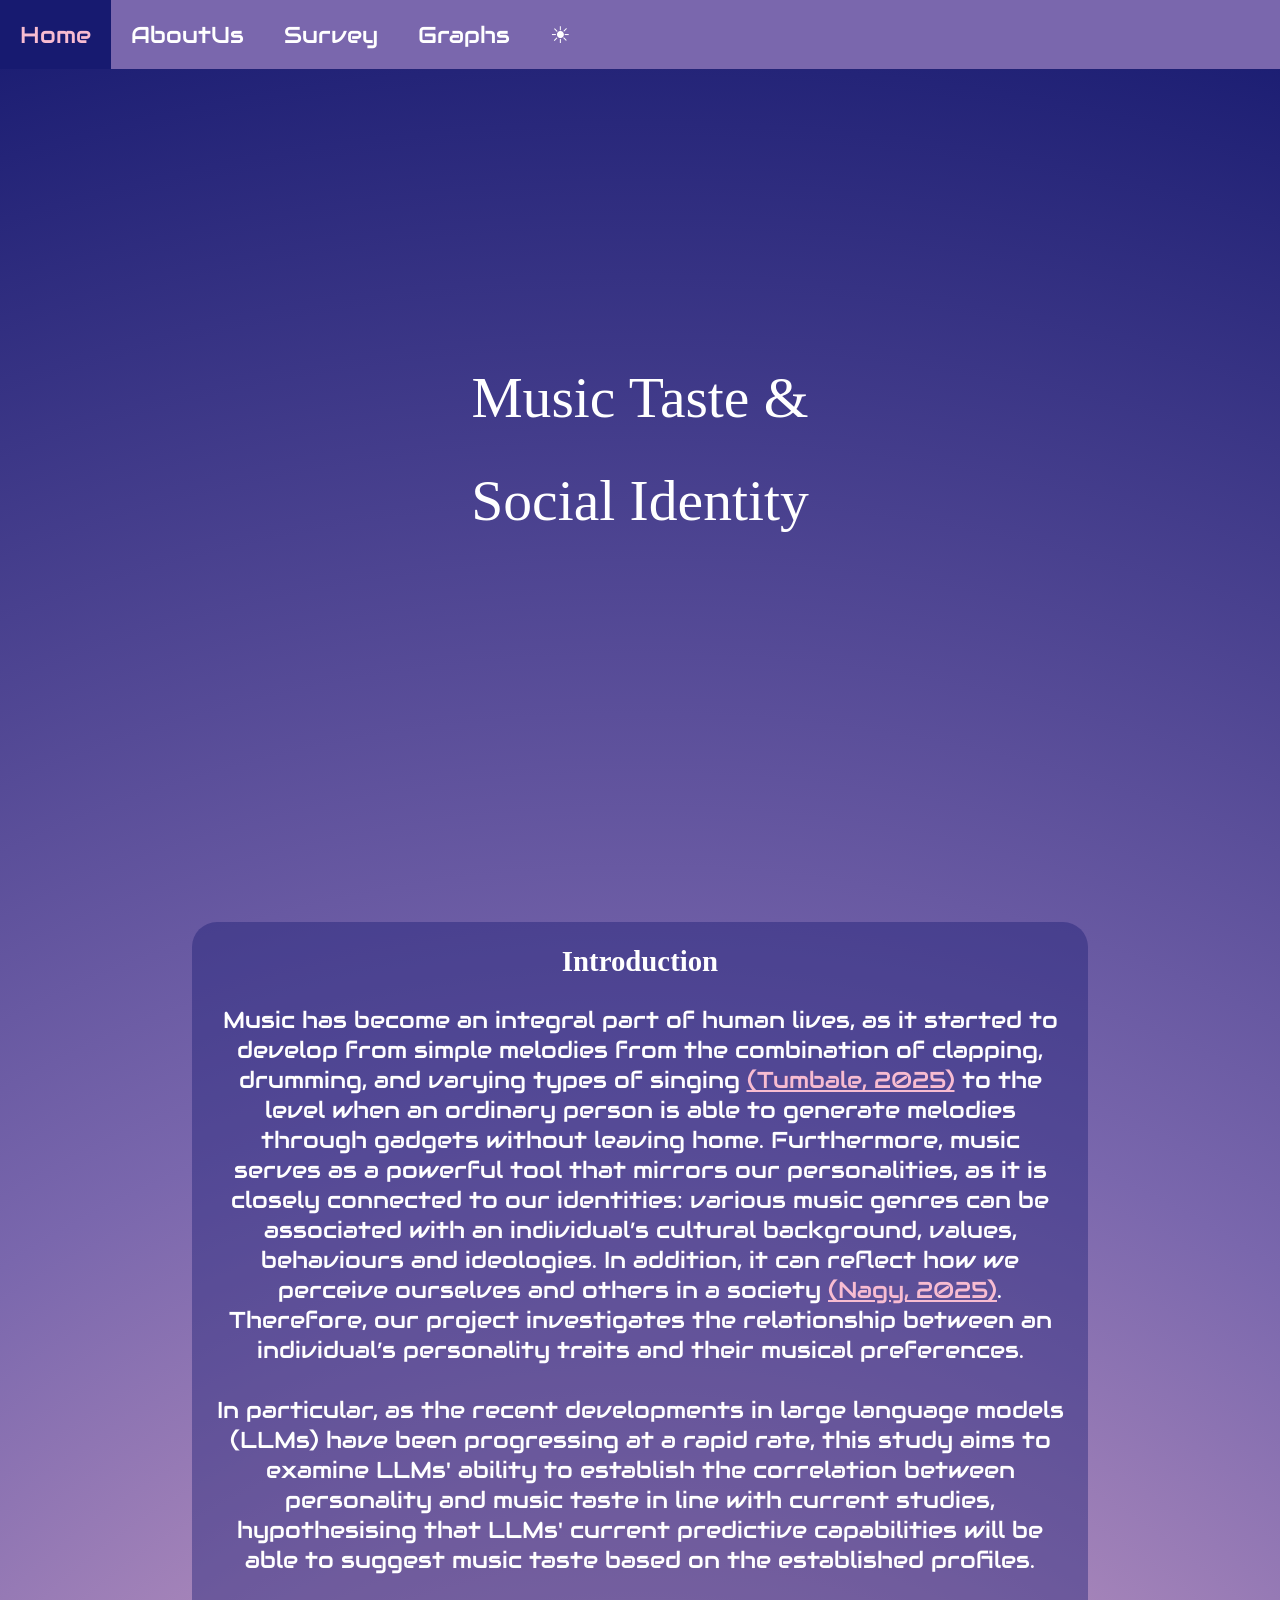
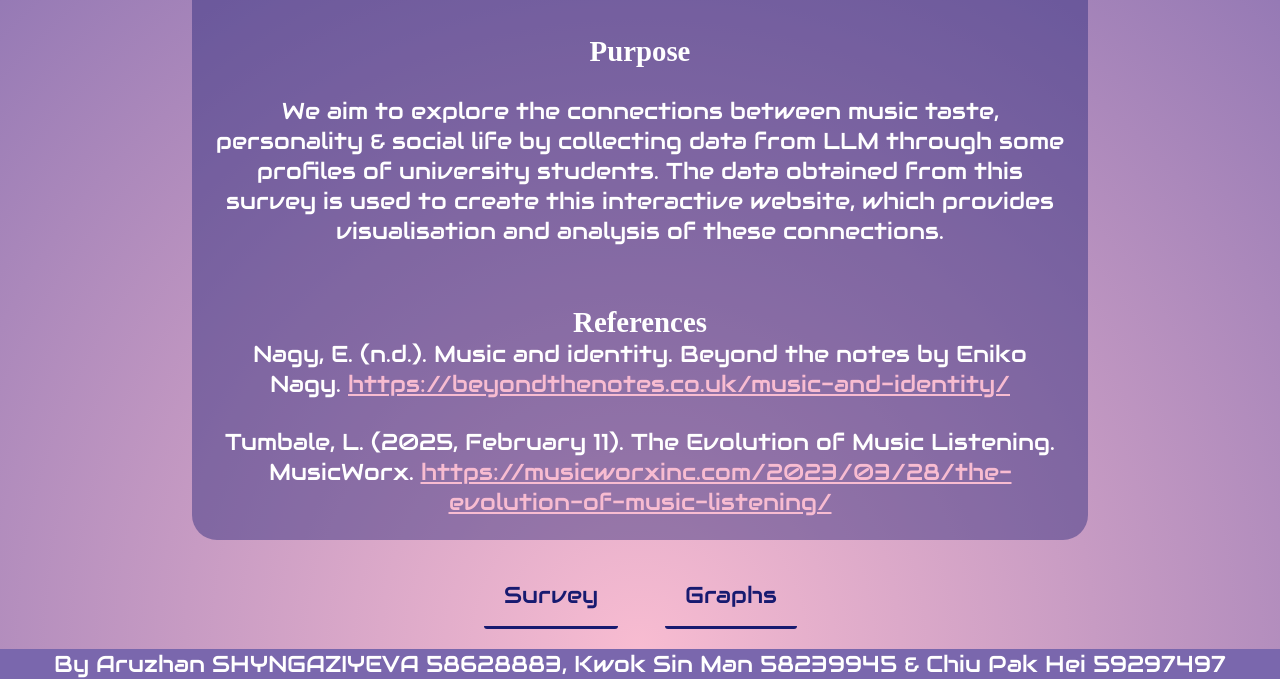
==== commit f7b2200f: "Update index.html" ====
--- a/index.html
+++ b/index.html
@@ -64,7 +64,7 @@
                         <h2 class="neon">
                             Purpose
                         </h2>
-                        <p class="desc">We aim to explore the connections between music taste, personality & social life by collecting data from LLM through some profiles of university students. The data obtained from this survey will be used to create this interactive website, which will provide visualisation and analysis of these connections.
+                        <p class="desc">We aim to explore the connections between music taste, personality & social life by collecting data from LLM through some profiles of university students. The data obtained from this survey is used to create this interactive website, which provides visualisation and analysis of these connections.
                         </p><br><br>
                          <h2 class="neon">
                             References
@@ -103,3 +103,4 @@
 
 
 
+
